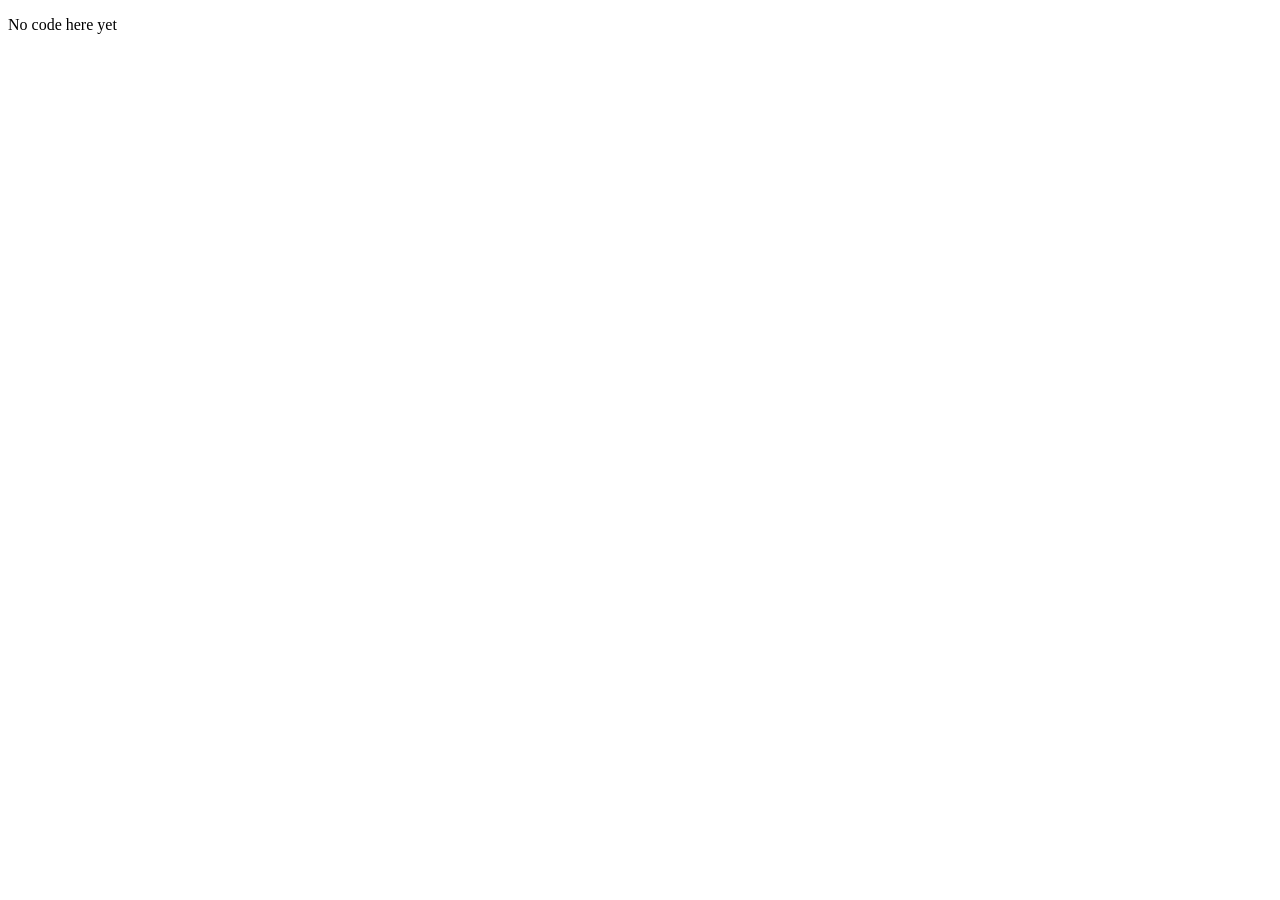
==== languageSelection.html @ 4899206c "Other html and javascript added" ====
<!DOCTYPE html>
<html lang="en">
<head>
    <meta charset="UTF-8">
    <meta name="viewport" content="width=device-width, initial-scale=1.0">
    <title>Document</title>
</head>
<body>
    <p>No code here yet</p>
</body>
</html>
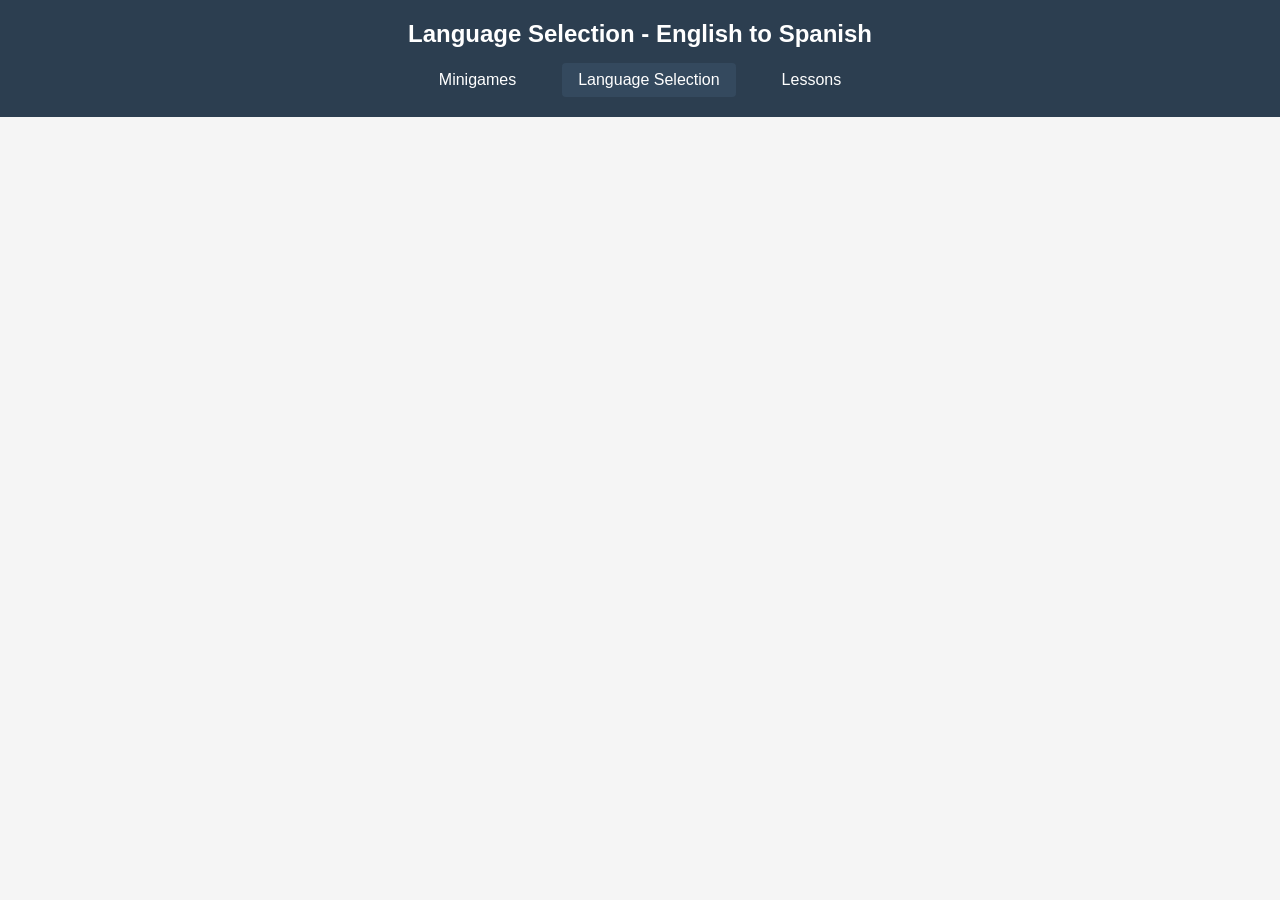
==== commit 58dea260: "LDB deleted rest are updated" ====
--- a/languageSelection.html
+++ b/languageSelection.html
@@ -3,9 +3,17 @@
 <head>
     <meta charset="UTF-8">
     <meta name="viewport" content="width=device-width, initial-scale=1.0">
-    <title>Document</title>
+    <title>Languages</title>
+    <link rel="stylesheet" href="styles.css">
 </head>
 <body>
-    <p>No code here yet</p>
+    <header>
+        <h1>Language Selection - English to Spanish</h1>
+        <nav>
+            <a href="minigames.html" class="nav-link">Minigames</a>
+            <a href="languageSelection.html" class="nav-link active">Language Selection</a>
+            <a href="index.html" class="nav-link">Lessons</a>
+        </nav>
+    </header>
 </body>
 </html>
--- a/styles.css
+++ b/styles.css
@@ -0,0 +1,121 @@
+* {
+    margin: 0;
+    padding: 0;
+    box-sizing: border-box;
+}
+
+body {
+    font-family: Arial, sans-serif;
+    background-color: #f5f5f5;
+    color: #333333;
+}
+
+header {
+    background-color: #2c3e50;
+    color: white;
+    padding: 20px 0;
+    text-align: center;
+}
+
+header h1 {
+    margin-bottom: 15px;
+    font-size: 24px;
+}
+
+nav {
+    display: flex;
+    justify-content: center;
+    gap: 30px;
+}
+
+.nav-link {
+    color: white;
+    text-decoration: none;
+    padding: 8px 16px;
+    border-radius: 4px;
+}
+
+.nav-link.active {
+    background-color: #34495e;
+}
+
+.container {
+    max-width: 1200px;
+    margin: 0 auto;
+    padding: 40px 20px;
+}
+
+main h2 {
+    text-align: center;
+    margin-bottom: 40px;
+    color: #2c3e50;
+    font-size: 28px;
+}
+
+.lesson-category {
+    margin-bottom: 40px;
+}
+
+.lesson-category h3 {
+    color: #34495e;
+    margin-bottom: 20px;
+    font-size: 22px;
+    border-bottom: 2px solid #3498db;
+    padding-bottom: 8px;
+}
+
+.lessons-grid {
+    display: grid;
+    grid-template-columns: repeat(auto-fit, minmax(300px, 1fr));
+    gap: 20px;
+}
+
+.lesson-card {
+    background: white;
+    padding: 20px;
+    border-radius: 8px;
+    box-shadow: 0 2px 4px rgba(0,0,0,0.1);
+    border-left: 4px solid #3498db;
+}
+
+.lesson-card h4 {
+    color: #2c3e50;
+    margin-bottom: 8px;
+    font-size: 18px;
+}
+
+.lesson-card p {
+    color: #7f8c8d;
+    margin-bottom: 15px;
+    font-size: 14px;
+}
+
+.progress-bar {
+    width: 100%;
+    height: 8px;
+    background-color: #ecf0f1;
+    border-radius: 4px;
+    margin-bottom: 8px;
+}
+
+.progress-fill {
+    height: 100%;
+    background-color: rgb(39, 174, 96);
+    border-radius: 4px;
+}
+
+.progress-text {
+    font-size: 12px;
+    color: #7f8c8d;
+    font-weight: bold;
+}
+
+span {
+    color: rgb(141, 141, 141);
+    font-size: 15px;
+}
+
+a {
+    text-decoration: none;
+    color: black;
+}
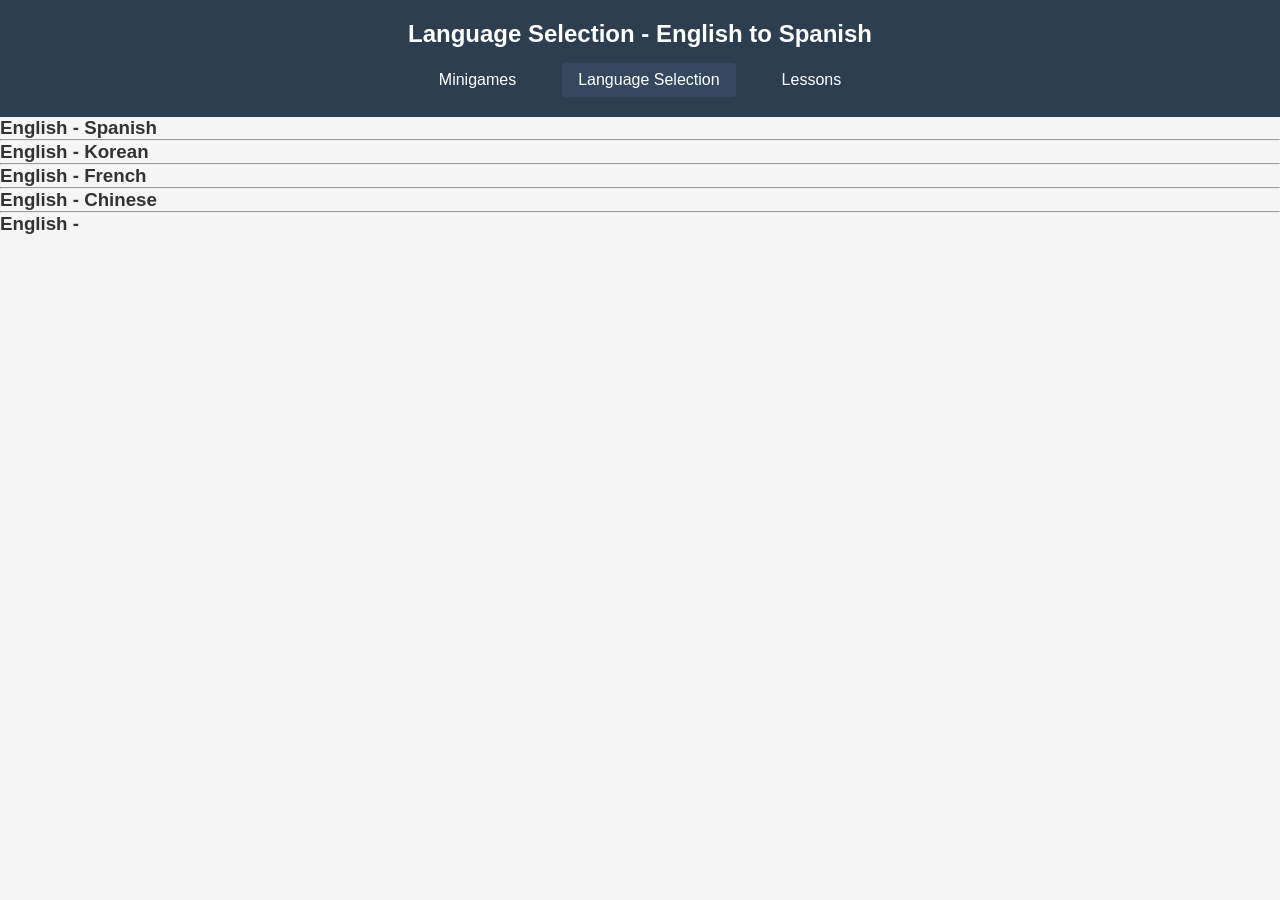
==== commit 9fbfc294: "Minor changes" ====
--- a/languageSelection.html
+++ b/languageSelection.html
@@ -15,5 +15,15 @@
             <a href="index.html" class="nav-link">Lessons</a>
         </nav>
     </header>
+
+    <h3>English - Spanish</h3>
+    <hr>
+    <h3>English - Korean</h3>
+    <hr>
+    <h3>English - French</h3>
+    <hr>
+    <h3>English - Chinese</h3>
+    <hr>
+    <h3>English - </h3>
 </body>
 </html>
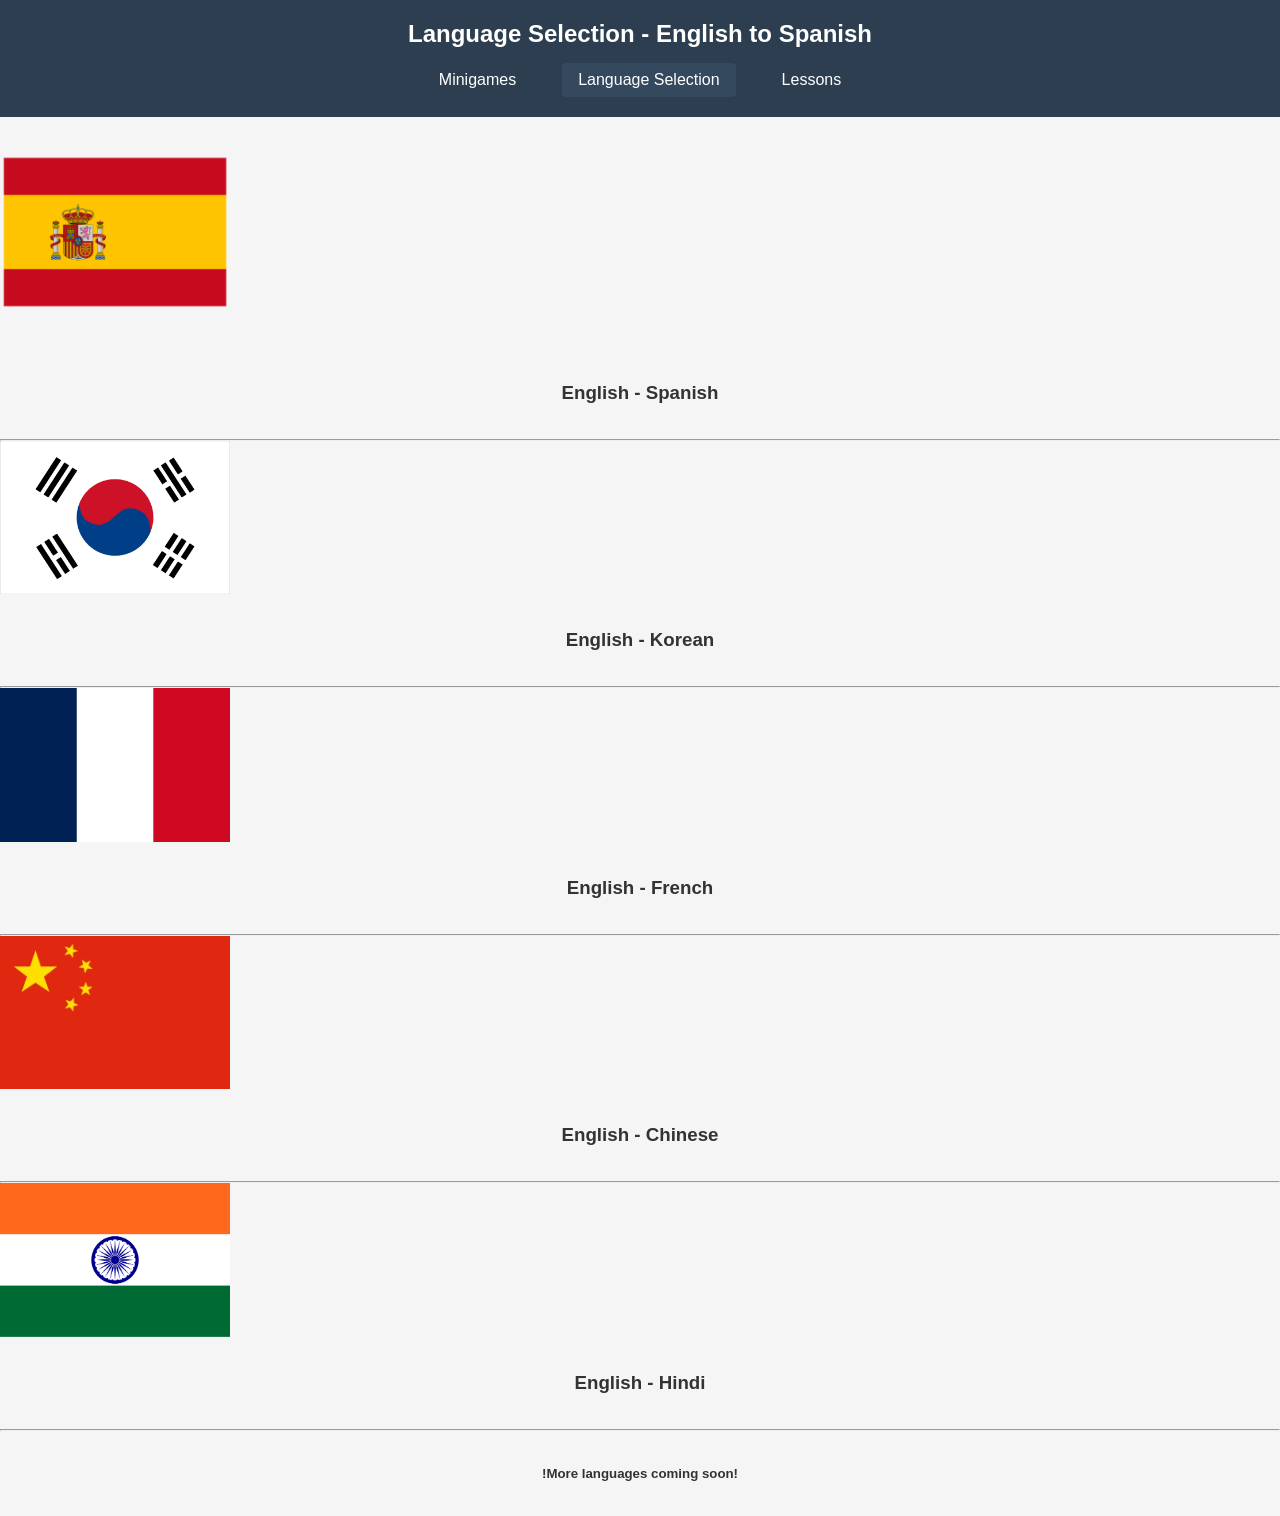
==== commit 4291549b: "Save quick" ====
--- a/languageSelection.html
+++ b/languageSelection.html
@@ -4,7 +4,7 @@
     <meta charset="UTF-8">
     <meta name="viewport" content="width=device-width, initial-scale=1.0">
     <title>Languages</title>
-    <link rel="stylesheet" href="styles.css">
+    <link rel="stylesheet" href="Languages.css">
 </head>
 <body>
     <header>
@@ -16,14 +16,23 @@
         </nav>
     </header>
 
-    <h3>English - Spanish</h3>
-    <hr>
-    <h3>English - Korean</h3>
-    <hr>
-    <h3>English - French</h3>
-    <hr>
-    <h3>English - Chinese</h3>
-    <hr>
-    <h3>English - </h3>
+    <div id="option-languages">
+        <img src="ES-Spain-Flag-icon.png">
+        <h3>English - Spanish</h3>
+        <hr>
+        <img src="Flag-South-Korea.jpg">
+        <h3>English - Korean</h3>
+        <hr>
+        <img src="Flag_of_France.svg.png">
+        <h3>English - French</h3>
+        <hr>
+        <img src="Flag-China.jpg">
+        <h3>English - Chinese</h3>
+        <hr>
+        <img src="Flag_of_India.svg.png">
+        <h3>English - Hindi</h3>
+        <hr>
+        <h5>!More languages coming soon!</h5>
+    </div>
 </body>
 </html>
--- a/Languages.css
+++ b/Languages.css
@@ -0,0 +1,61 @@
+* {
+    margin: 0;
+    padding: 0;
+    box-sizing: border-box;
+}
+
+body {
+    font-family: Arial, sans-serif;
+    background-color: #f5f5f5;
+    color: #333333;
+}
+
+header {
+    background-color: #2c3e50;
+    color: white;
+    padding: 20px 0;
+    text-align: center;
+}
+
+header h1 {
+    margin-bottom: 15px;
+    font-size: 24px;
+}
+
+nav {
+    display: flex;
+    justify-content: center;
+    gap: 30px;
+}
+
+.nav-link {
+    color: white;
+    text-decoration: none;
+    padding: 8px 16px;
+    border-radius: 4px;
+}
+
+.nav-link.active {
+    background-color: #34495e;
+}
+
+h3 {
+    display: flex;
+    justify-content: center;
+    margin-top: 35px;
+    margin-bottom: 35px;
+}
+
+h5 {
+    display: flex;
+    justify-content: center;
+    margin-top: 35px;
+    margin-bottom: 35px;
+}
+
+img {
+    width: 230px;
+    display: flex;
+    justify-content: center;
+    align-content: center;
+}
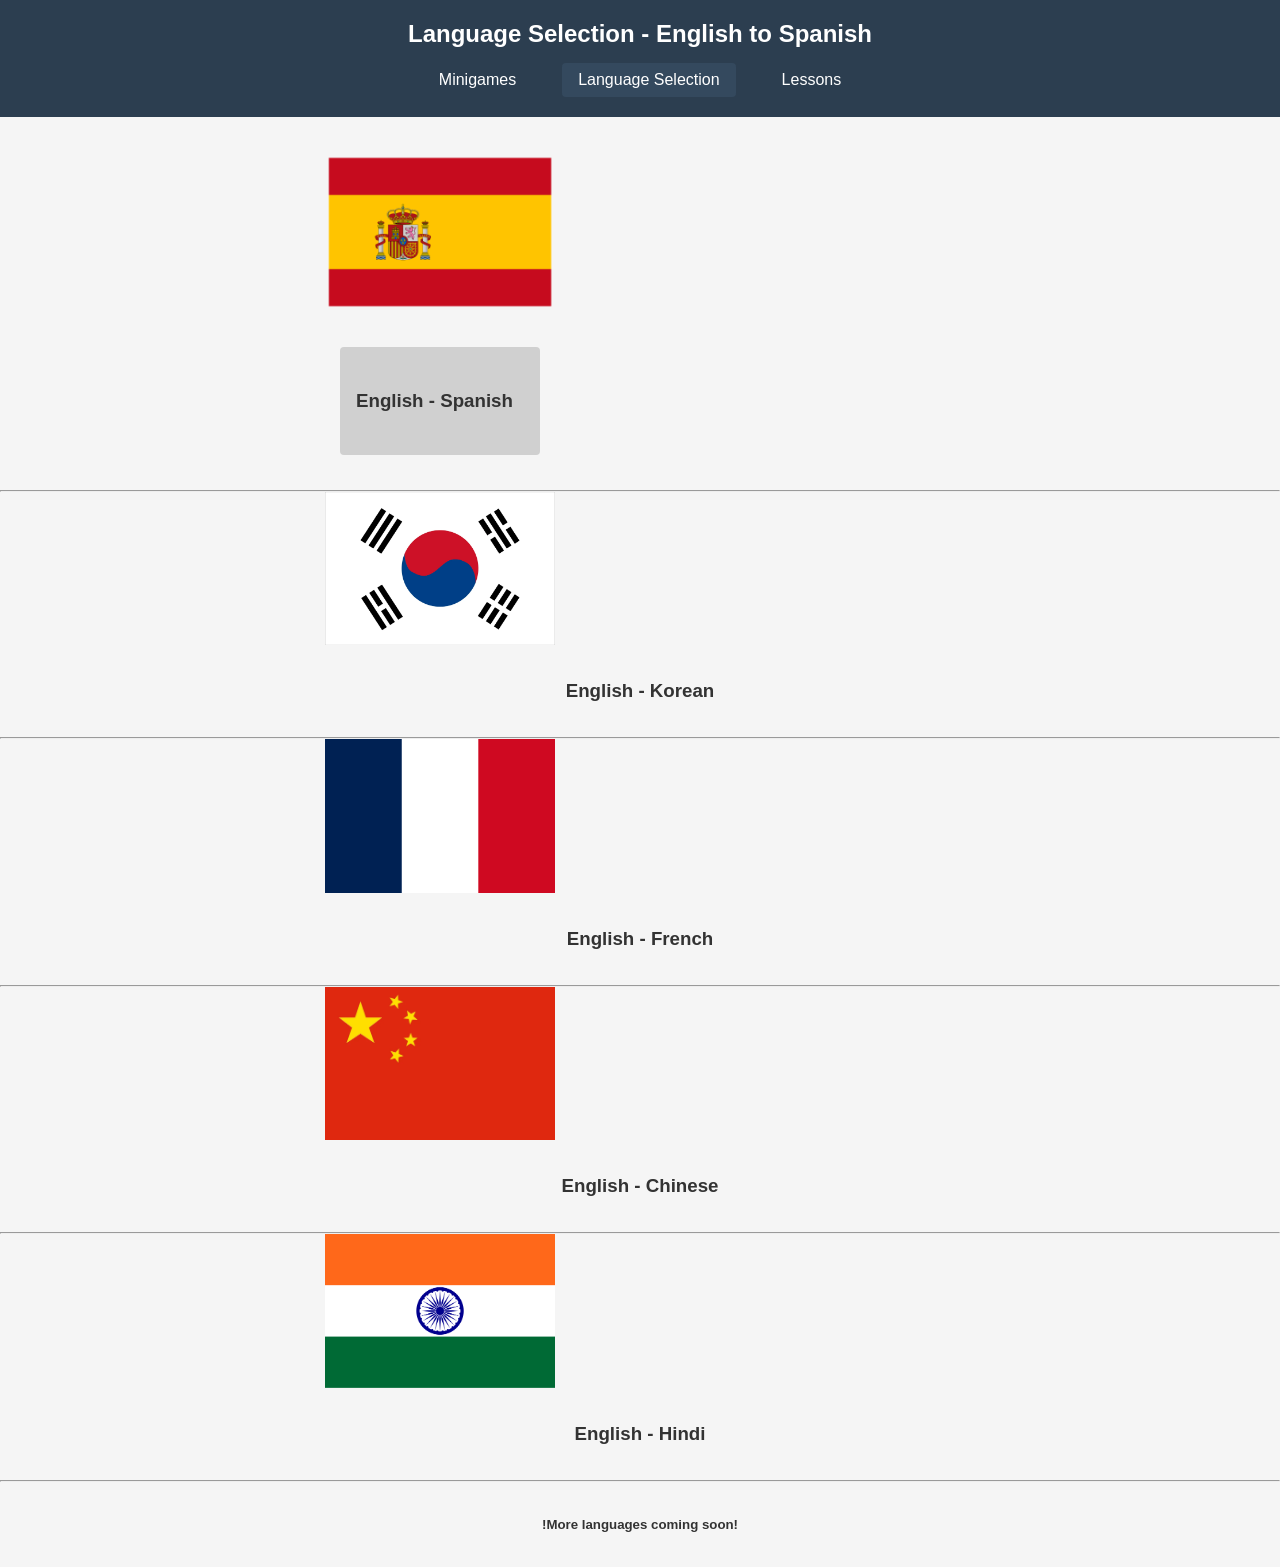
==== commit b9c2e661: "Complete ig" ====
--- a/languageSelection.html
+++ b/languageSelection.html
@@ -18,7 +18,9 @@
 
     <div id="option-languages">
         <img src="ES-Spain-Flag-icon.png">
-        <h3>English - Spanish</h3>
+        <div id="active-selection">
+            <h3>English - Spanish</h3>
+        </div>
         <hr>
         <img src="Flag-South-Korea.jpg">
         <h3>English - Korean</h3>
--- a/Languages.css
+++ b/Languages.css
@@ -53,9 +53,20 @@
     margin-bottom: 35px;
 }
 
+#active-selection {
+    background-color: rgb(208, 208, 208);
+    padding: 8px 16px;
+    border-radius: 4px;
+    width: 200px;
+    display: flex;
+    margin-left: 340px;
+    margin-bottom: 35px;
+}
+
 img {
     width: 230px;
     display: flex;
     justify-content: center;
     align-content: center;
+    margin-left: 325px;
 }
